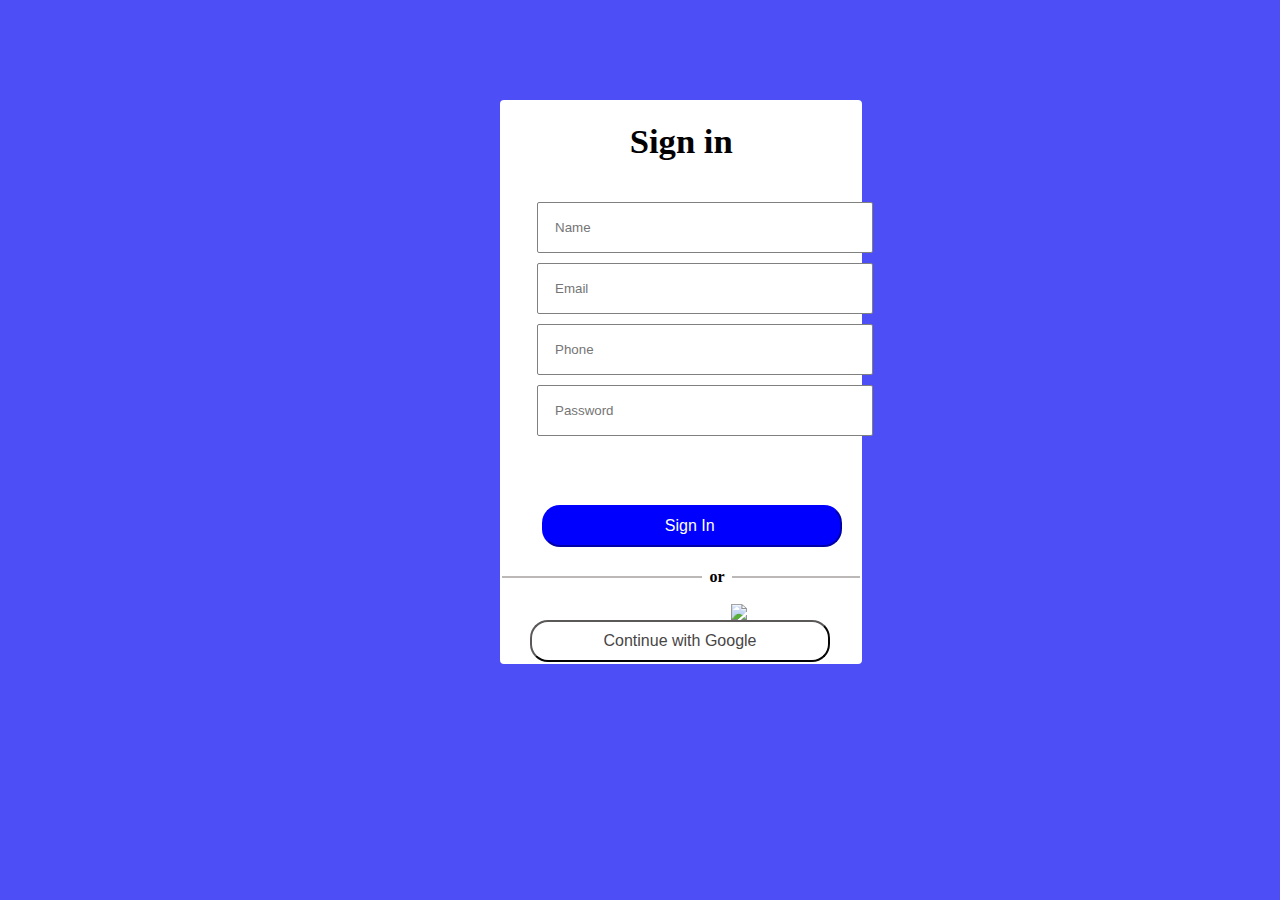
==== art_gallery/sign_in.html @ cdcf13b6 "p" ====
<!DOCTYPE html>
<html lang="en">

<head>
    <meta charset="UTF-8">
    <meta http-equiv="X-UA-Compatible" content="IE=edge">
    <meta name="viewport" content="width=device-width, initial-scale=1.0">
    <title>Document</title>
    <link rel="stylesheet" href="sign_in.css">
</head>

<body>
    <div class="box">
        <form name="myForm" onsubmit="return validateform()">

            <h2 class="main-heading">Sign in </h2>
            <div class="box-block1">

                <div class="block">
                    <input type="text" name="fname" class="formdesign" id="name" placeholder="Name" />
                    <h5 id="formerror1" class="formerror"></h5>
                    <!--with the help of name we can take fiels of form and it is imp -->
                </div>

                <div class="block">
                    <input type="email" name="femail" class="formdesign" id="email" placeholder="Email" />
                    <h5 id="formerror2" class="formerror"></h5>
                    <!--with the help of name we can take fiels of form and it is imp -->
                </div>

                <div class="block">

                    <input type="phone" name="fphone" class="formdesign" id="phone" placeholder="Phone" />
                    <h5 id="formerror3" class="formerror"></h5>
                    <!--with the help of name we can take fiels of form and it is imp -->
                </div>
                <div class="block">

                    <input type="password" name="fpass" class="formdesign" id="pass" placeholder="Password" />
                    <h5 id="formerror4" class="formerror"></h5>
                    <!--with the help of name we can take fiels of form and it is imp -->
                </div>

            </div>
            <div class="submit-button">
                <input class="but" type="submit" value="Sign In ">
            </div>
        </form>

        <hr class="line">
        <h4 class="or">or</h4>

        <div class="submit-button">
            <span id="continue-with-google">
                <img class="google-photo"
                    src="https://kgo.googleusercontent.com/profile_vrt_raw_bytes_1587515358_10512.png">
                <input id="chrome-logo" class="but" type="submit" value="Continue with Google">
            </span>
        </div>

    </div>




</body>


<script src="sign_in.js">





</script>


</html>
---- art_gallery/sign_in.css ----
*{
    text-decoration: none;
    margin: 0;
    padding: 0;
}
body{
    background-color: rgb(78, 78, 246);
}

.formerror{
    color: red;
}
.box{
    border: 2px solid white;
    width: 28%;
    height: 560px;
    margin: 100px 500px;
    background-color: white;
    border-radius: 4px;


}

.main-heading{
    text-align: center;
    padding: 20px;
    padding-bottom: 0px;
    font-size: 26pt;

    margin-bottom: 40px ;
}

.block{
    margin: 10px;

}

.box-block1{
    padding:10px;
    position: relative;
    top: -19px;
    height: 300px;
    margin-top: 10px;

    
}
.formdesign{
    border: 1px solid gray;
    border-radius: 2px;
    padding: 17px;
    width: 300px;
    margin-left: 15px;
}

.but{
    padding:10px;
    width:300px;
    border-color:blue;
    border-radius:18px ;
    background-color:blue;
    color:white;
    font-size:12pt;
    
    
}

.submit-button{
    padding:40px;
    text-align:center;
    padding-top: 8px;
    position: relative;
    top:-24px;


}

.or{
    position: relative;
    top:-45px;
    background-color: white;
    width: 30px;
    margin-left: 200px;
    text-align: center;


}

.line{
    position: relative;
    bottom: 35px;
    border: 1px solid rgb(188, 184, 184);
}

#chrome-logo{
    background-color: transparent;
    position: relative;
    top:-5px ;
    color: rgb(72, 69, 69);
    border-color:rgb(91, 88, 88) ;
    
}
.google-photo{
    position: relative;
    width: 18px;
    left: 70px;
    top:-1px;
}

#continue-with-google{
    position: relative;
    bottom: 10px;
    left: -12px;
}
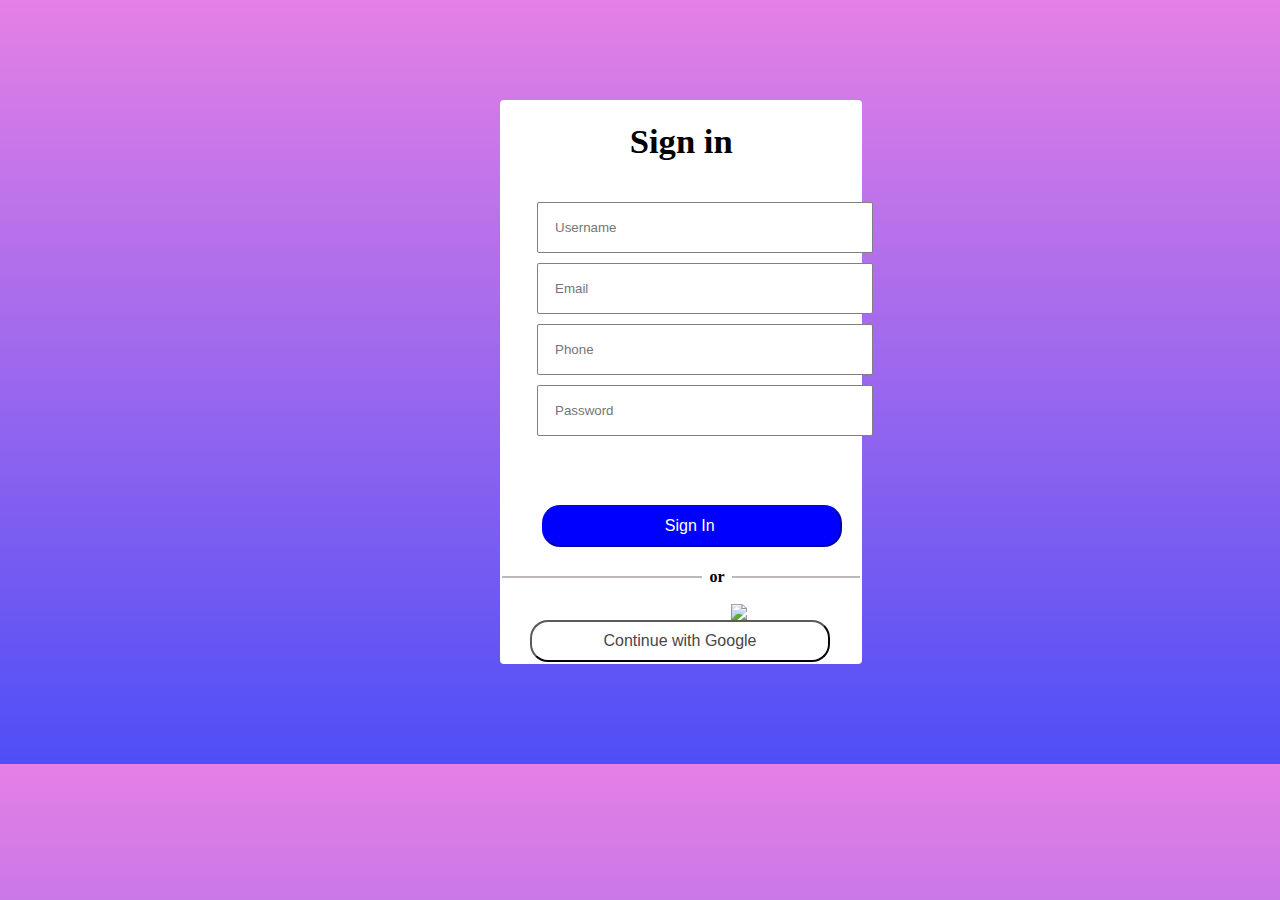
==== commit cd58ee63: "p" ====
--- a/art_gallery/sign_in.html
+++ b/art_gallery/sign_in.html
@@ -17,7 +17,7 @@
             <div class="box-block1">
 
                 <div class="block">
-                    <input type="text" name="fname" class="formdesign" id="name" placeholder="Name" />
+                    <input type="text" name="fname" class="formdesign" id="name" placeholder="Username" />
                     <h5 id="formerror1" class="formerror"></h5>
                     <!--with the help of name we can take fiels of form and it is imp -->
                 </div>
--- a/art_gallery/sign_in.css
+++ b/art_gallery/sign_in.css
@@ -4,7 +4,7 @@
     padding: 0;
 }
 body{
-    background-color: rgb(78, 78, 246);
+    background-image: linear-gradient(rgb(229, 128, 229),rgb(78, 78, 246));
 }
 
 .formerror{
